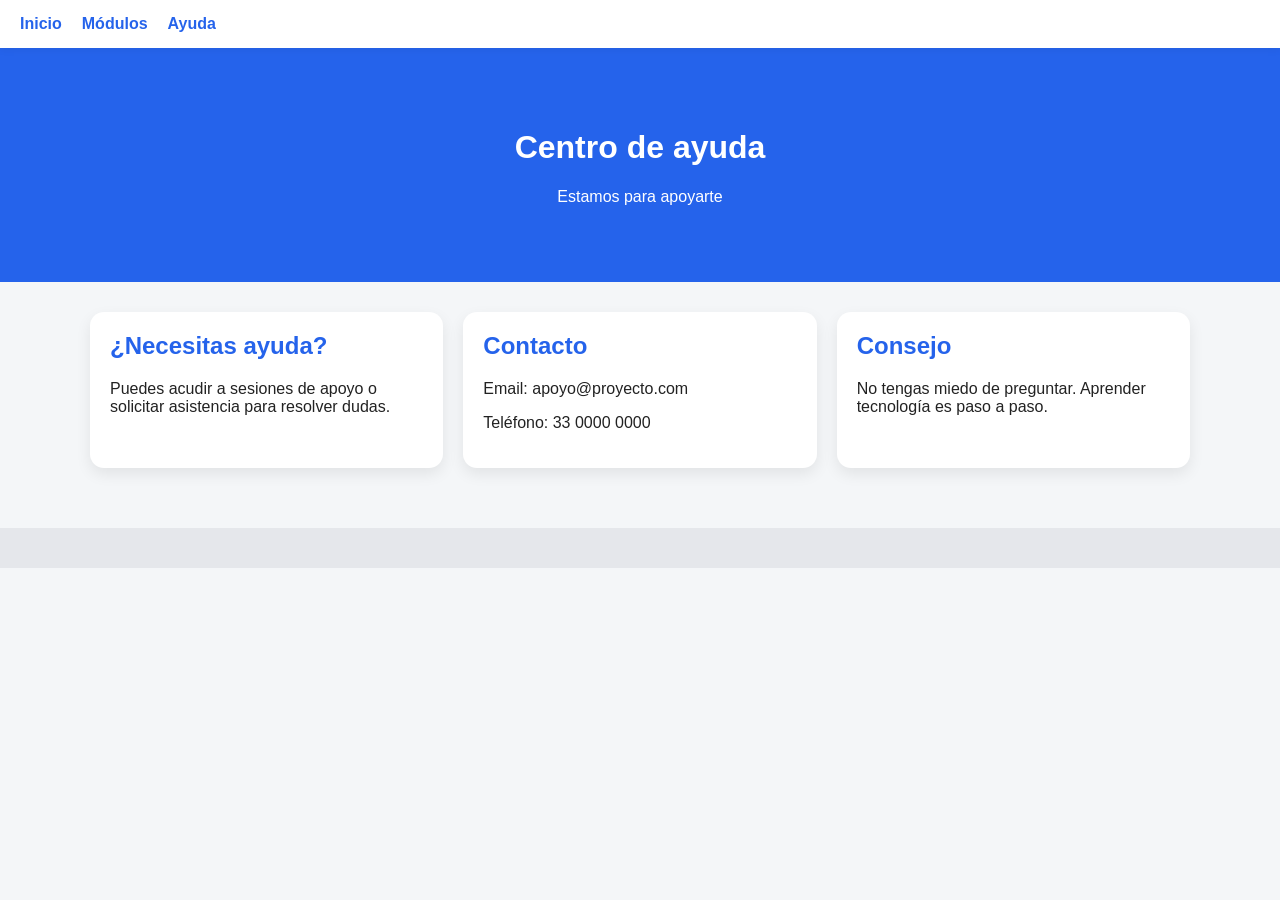
==== contacto.html @ 981f0604 "Add files via upload" ====
<!DOCTYPE html>
<html lang="es">
<head>
<meta charset="UTF-8">
<title>Ayuda</title>
<link rel="stylesheet" href="css/estilos.css">
</head>

<body>

<nav class="nav">
<a href="index.html">Inicio</a>
<a href="modulos.html">Módulos</a>
<a href="contacto.html">Ayuda</a>
</nav>

<header class="hero">
<h1>Centro de ayuda</h1>
<p>Estamos para apoyarte</p>
</header>

<main class="contenedor">

<div class="card">
<h2>¿Necesitas ayuda?</h2>
<p>Puedes acudir a sesiones de apoyo o solicitar asistencia para resolver dudas.</p>
</div>

<div class="card">
<h2>Contacto</h2>
<p>Email: apoyo@proyecto.com</p>
<p>Teléfono: 33 0000 0000</p>
</div>

<div class="card">
<h2>Consejo</h2>
<p>No tengas miedo de preguntar. Aprender tecnología es paso a paso.</p>
</div>

</main>

<footer>
</footer>

</body>
</html>
---- css/estilos.css ----
body{
font-family: Arial, sans-serif;
margin:0;
background:#f4f6f8;
color:#222;
}

.hero{
background:#2563eb;
color:white;
text-align:center;
padding:60px 20px;
}

.contenedor{
max-width:1100px;
margin:auto;
padding:30px;
display:grid;
gap:20px;
grid-template-columns: repeat(auto-fit,minmax(260px,1fr));
}

.card{
background:white;
padding:20px;
border-radius:14px;
box-shadow:0 6px 15px rgba(0,0,0,0.08);
}

.card h2{
color:#2563eb;
margin-top:0;
}

footer{
text-align:center;
padding:20px;
background:#e5e7eb;
margin-top:30px;
}

.nav{
display:flex;
gap:20px;
padding:15px 20px;
background:white;
box-shadow:0 2px 8px rgba(0,0,0,0.05);
position:sticky;
top:0;
}

.nav a{
text-decoration:none;
color:#2563eb;
font-weight:bold;
}

.card-link{
text-decoration:none; /* quita la linea */
color:#2563eb;
transition:0.2s;
}

.card-link:hover{
color:#1d4ed8;
transform:translateX(3px);
display:inline-block;
text-decoration:none; /* asegura que no aparezca */
}

.banner-wrap{
position:relative;
width:1000px;
max-width:95%;
margin:60px auto;
height:450px;
}

.img-main{
position:absolute;
left:50%;
top:50%;
transform:translate(-50%,-50%);
width:70%;
border-radius:18px;
z-index:3;
box-shadow:0 20px 40px rgba(0,0,0,0.2);
}

.img-side{
position:absolute;
top:50%;
width:55%;
border-radius:18px;
opacity:0.7;
filter:blur(1px);
z-index:1;
transition:0.4s;
}

/* izquierda inclinada */
.img-side.left{
left:0;
transform:translateY(-50%) rotate(-8deg);
}

/* derecha inclinada */
.img-side.right{
right:0;
transform:translateY(-50%) rotate(8deg);
}

/* efecto hover pro */
.banner-wrap:hover .img-side{
opacity:0.9;
filter:blur(0);
}
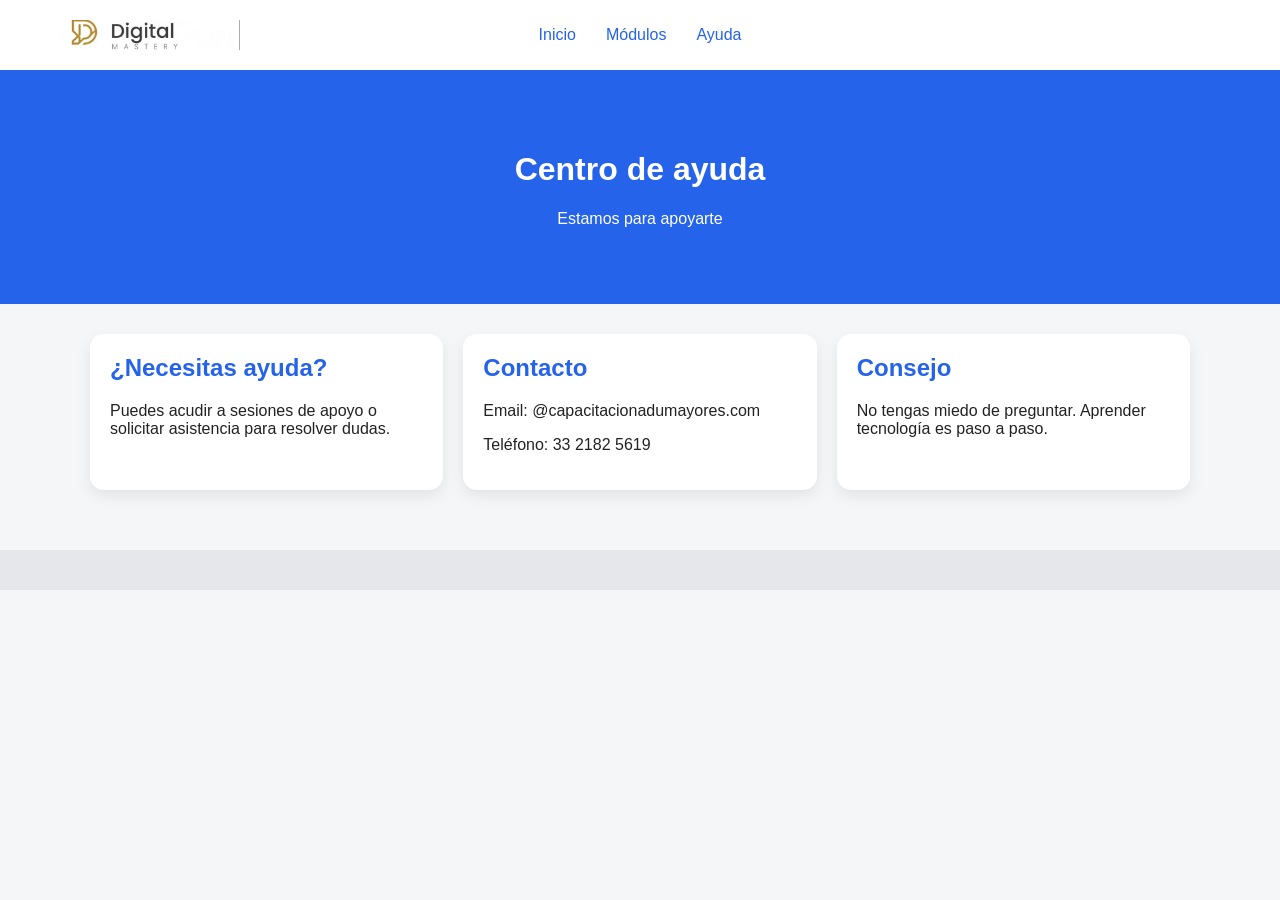
==== commit 46e747f0: "Add files via upload" ====
--- a/contacto.html
+++ b/contacto.html
@@ -9,9 +9,15 @@
 <body>
 
 <nav class="nav">
-<a href="index.html">Inicio</a>
-<a href="modulos.html">Módulos</a>
-<a href="contacto.html">Ayuda</a>
+ <div class="logo">
+    <img src="img/logo.png" alt="DigitalMastery">
+</div>
+
+  <div class="nav-links">
+    <a href="index.html">Inicio</a>
+    <a href="modulos.html">Módulos</a>
+    <a href="contacto.html">Ayuda</a>
+  </div>
 </nav>
 
 <header class="hero">
@@ -28,8 +34,8 @@
 
 <div class="card">
 <h2>Contacto</h2>
-<p>Email: apoyo@proyecto.com</p>
-<p>Teléfono: 33 0000 0000</p>
+<p>Email: @capacitacionadumayores.com</p>
+<p>Teléfono: 33 2182 5619</p>
 </div>
 
 <div class="card">
--- a/css/estilos.css
+++ b/css/estilos.css
@@ -5,6 +5,7 @@
 color:#222;
 }
 
+/* HERO ANTIGUO (ya casi no se usa pero lo dejamos por si acaso) */
 .hero{
 background:#2563eb;
 color:white;
@@ -40,20 +41,184 @@
 margin-top:30px;
 }
 
+/* NAV */
 .nav{
 display:flex;
-gap:20px;
-padding:15px 20px;
+justify-content:space-between;
+align-items:center;
+padding:20px 40px;
 background:white;
-box-shadow:0 2px 8px rgba(0,0,0,0.05);
 position:sticky;
 top:0;
-}
-
-.nav a{
+z-index:1000;
+}
+
+.logo{
+font-weight:bold;
+font-size:1.2rem;
+color:#111;
+}
+
+.nav-links{
+position:absolute;
+left:50%;
+transform:translateX(-50%);
+display:flex;
+gap:30px;
+}
+
+.nav-links a{
 text-decoration:none;
 color:#2563eb;
+font-weight:500;
+transition:0.3s;
+}
+
+.nav-links a:hover{
+color:#1d4ed8;
+}
+
+.overlay{
+background:rgba(0,0,0,0.5);
+width:100%;
+height:100%;
+display:flex;
+flex-direction:column;
+align-items:center;
+justify-content:center;
+padding:20px;
+position:relative;
+}
+
+.hero-full h1{
+font-size:3.5rem;
+margin-bottom:20px;
+}
+
+.hero-full p{
+font-size:1.3rem;
+margin-bottom:30px;
+}
+
+.btn-hero{
+background:white;
+color:black;
+padding:14px 40px;
+text-decoration:none;
 font-weight:bold;
+border-radius:5px;
+transition:0.3s;
+}
+
+.btn-hero:hover{
+background:#e5e7eb;
+}
+
+.cards-hero{
+margin-top:60px;
+display:flex;
+justify-content:center;
+gap:40px;
+flex-wrap:wrap;
+}
+
+.card-hero{
+background:#2563eb;
+color:white;
+padding:25px;
+width:260px;
+border-radius:12px;
+box-shadow:0 15px 30px rgba(0,0,0,0.3);
+text-align:left;
+transition:0.3s;
+}
+
+.card-hero:hover{
+transform:translateY(-8px);
+}
+
+.hero-full{
+min-height:100vh;
+background-size:cover;
+background-position:center;
+background-repeat:no-repeat;
+display:flex;
+align-items:center;
+justify-content:center;
+text-align:center;
+color:white;
+position:relative;
+animation:heroSlider 20s infinite;
+}
+
+@keyframes heroSlider{
+
+0%{
+background-image:url("../img/hero1.jpg");
+}
+
+25%{
+background-image:url("../img/hero2.jpg");
+}
+
+50%{
+background-image:url("../img/hero3.jpg");
+}
+
+75%{
+background-image:url("../img/hero4.jpg");
+}
+
+100%{
+background-image:url("../img/hero1.jpg");
+}
+
+}
+
+.banner img{
+width:800px;
+max-width:95%;
+display:block;
+margin:auto;
+border-radius:14px;
+}
+
+.banner-wrap{
+position:relative;
+width:900px;
+max-width:95%;
+margin:40px auto;
+height:420px;
+}
+
+.img-main{
+position:absolute;
+left:50%;
+top:50%;
+transform:translate(-50%,-50%);
+width:75%;
+border-radius:16px;
+z-index:2;
+box-shadow:0 10px 30px rgba(0,0,0,0.15);
+}
+
+.img-side{
+position:absolute;
+top:50%;
+transform:translateY(-50%);
+width:55%;
+border-radius:16px;
+opacity:0.6;
+filter:blur(1px);
+z-index:1;
+}
+
+.img-side.left{
+left:0;
+}
+
+.img-side.right{
+right:0;
 }
 
 .card-link{
@@ -69,50 +234,15 @@
 text-decoration:none; /* asegura que no aparezca */
 }
 
-.banner-wrap{
-position:relative;
-width:1000px;
-max-width:95%;
-margin:60px auto;
-height:450px;
-}
-
-.img-main{
-position:absolute;
-left:50%;
-top:50%;
-transform:translate(-50%,-50%);
-width:70%;
-border-radius:18px;
-z-index:3;
-box-shadow:0 20px 40px rgba(0,0,0,0.2);
-}
-
-.img-side{
-position:absolute;
-top:50%;
-width:55%;
-border-radius:18px;
-opacity:0.7;
-filter:blur(1px);
-z-index:1;
-transition:0.4s;
-}
-
-/* izquierda inclinada */
-.img-side.left{
-left:0;
-transform:translateY(-50%) rotate(-8deg);
-}
-
-/* derecha inclinada */
-.img-side.right{
-right:0;
-transform:translateY(-50%) rotate(8deg);
-}
-
-/* efecto hover pro */
-.banner-wrap:hover .img-side{
-opacity:0.9;
-filter:blur(0);
+.logo{
+    display:flex;
+    align-items:center;
+    gap:10px;
+    font-weight:bold;
+    font-size:20px;
+}
+
+.logo img{
+    height:30px;
+    width:auto;
 }
